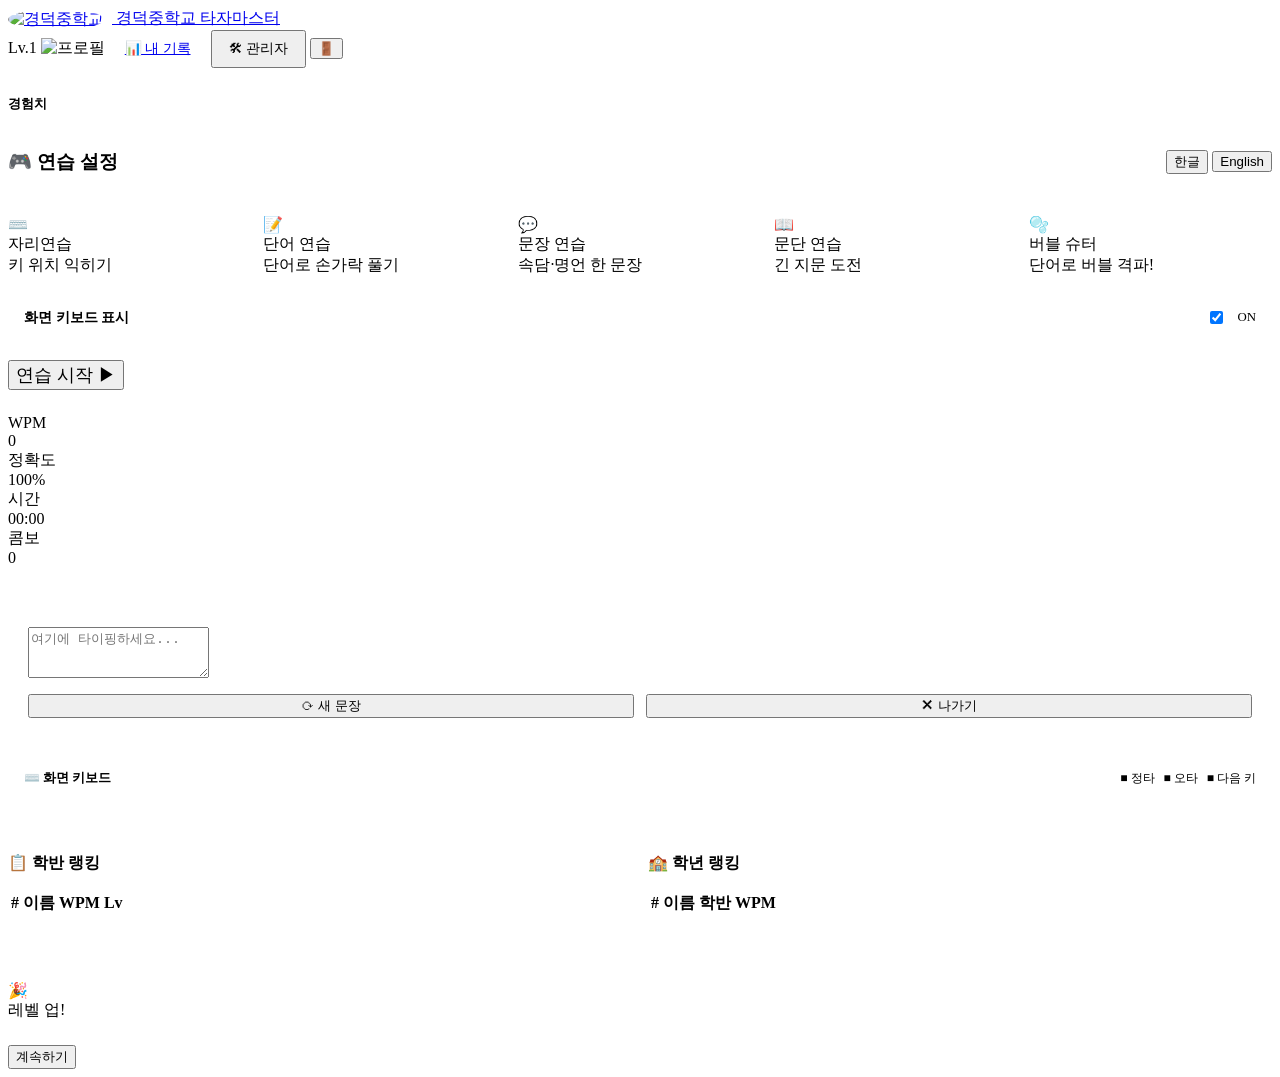
==== public/app.html @ c2b600b6 "연습 로직 수정" ====
<!DOCTYPE html>
<html lang="ko">

<head>
    <meta charset="UTF-8">
    <meta name="viewport" content="width=device-width, initial-scale=1.0">
    <title>경덕중학교 타자마스터 — 연습</title>
    <meta name="description" content="한글/영문 타자 연습 — 자리연습, 단어, 문장, 문단 모드">
    <link rel="stylesheet" href="css/main.css">
    <link rel="stylesheet" href="css/typing.css">
    <script src="https://www.gstatic.com/firebasejs/9.6.1/firebase-app-compat.js"></script>
    <script src="https://www.gstatic.com/firebasejs/9.6.1/firebase-auth-compat.js"></script>
    <script src="https://www.gstatic.com/firebasejs/9.6.1/firebase-firestore-compat.js"></script>
    <style>
        /* ── 화면 키보드 스타일 ── */
        .keyboard-wrap {
            display: flex;
            flex-direction: column;
            gap: 6px;
            padding: 16px;
            background: var(--bg-primary);
            border: 1px solid var(--border);
            border-radius: var(--radius-md);
            user-select: none;
        }

        .kb-row {
            display: flex;
            gap: 5px;
            justify-content: center;
        }

        .kb-key {
            display: flex;
            align-items: center;
            justify-content: center;
            min-width: 36px;
            height: 36px;
            padding: 0 6px;
            background: var(--bg-card);
            border: 1px solid var(--border);
            border-bottom: 3px solid rgba(0, 0, 0, 0.4);
            border-radius: 6px;
            font-size: 0.75rem;
            font-weight: 700;
            color: var(--text-secondary);
            transition: all 0.1s ease;
            cursor: default;
        }

        .key-wide {
            min-width: 56px;
        }

        .key-wider {
            min-width: 76px;
        }

        .key-space {
            min-width: 240px;
        }

        .key-correct {
            background: rgba(0, 255, 136, 0.25) !important;
            border-color: var(--accent-green) !important;
            color: var(--accent-green) !important;
            transform: translateY(2px);
            border-bottom-width: 1px !important;
            box-shadow: 0 0 10px rgba(0, 255, 136, 0.4);
        }

        .key-error {
            background: rgba(255, 68, 68, 0.25) !important;
            border-color: var(--accent-red) !important;
            color: var(--accent-red) !important;
            transform: translateY(2px);
            border-bottom-width: 1px !important;
            box-shadow: 0 0 10px rgba(255, 68, 68, 0.4);
        }

        .key-hint {
            background: rgba(0, 212, 255, 0.2) !important;
            border-color: var(--accent-cyan) !important;
            color: var(--accent-cyan) !important;
            box-shadow: 0 0 12px rgba(0, 212, 255, 0.5);
            animation: hintPulse 1s ease infinite;
        }

        @keyframes hintPulse {

            0%,
            100% {
                box-shadow: 0 0 12px rgba(0, 212, 255, 0.5);
            }

            50% {
                box-shadow: 0 0 20px rgba(0, 212, 255, 0.9);
            }
        }
    </style>
</head>

<body>

    <!-- 네비게이션 -->
    <nav class="nav">
        <div class="nav-inner">
            <a href="/app.html" class="nav-logo">
                <img src="/img/logo.png" alt="경덕중학교"
                    style="width:32px;height:32px;border-radius:50%;vertical-align:middle;margin-right:8px">
                경덕중학교 타자마스터
            </a>
            <div class="nav-user">
                <span id="nav-level" class="nav-level">Lv.1</span>
                <span id="nav-name" style="font-size:0.9rem;color:var(--text-secondary)"></span>
                <img id="nav-avatar" src="" alt="프로필" class="nav-avatar">
                <a href="/myrecords.html" class="btn-secondary" style="padding:8px 16px;font-size:0.85rem">📊 내 기록</a>
                <button id="btn-admin" class="btn-secondary hidden" style="padding:8px 16px;font-size:0.85rem"
                    onclick="location.href='/admin.html'">🛠 관리자</button>
                <button class="btn-icon" onclick="Auth.signOut()" title="로그아웃">🚪</button>
            </div>
        </div>
    </nav>

    <div class="container" style="padding-top:28px;padding-bottom:64px">

        <!-- EXP 바 -->
        <div style="margin-bottom:20px">
            <div style="display:flex;justify-content:space-between;align-items:center;margin-bottom:6px">
                <div style="font-size:0.8rem;font-weight:700;color:var(--text-muted)">경험치</div>
                <div id="exp-text" style="font-size:0.8rem;color:var(--accent-cyan)"></div>
            </div>
            <div class="progress-bar-wrap">
                <div id="exp-bar" class="progress-bar-fill" style="width:0%"></div>
            </div>
        </div>

        <!-- ── 세션 설정 영역 ── -->
        <div id="section-setup" class="card" style="margin-bottom:24px">
            <div
                style="display:flex;flex-wrap:wrap;align-items:center;justify-content:space-between;gap:16px;margin-bottom:24px">
                <h2 style="font-size:1.2rem;font-weight:900">🎮 연습 설정</h2>
                <div class="lang-toggle">
                    <button class="lang-btn active" id="btn-ko" onclick="setLang('ko')">한글</button>
                    <button class="lang-btn" id="btn-en" onclick="setLang('en')">English</button>
                </div>
            </div>

            <!-- 모드 선택 (5개 grid) -->
            <div style="display:grid;grid-template-columns:repeat(5,1fr);gap:12px;margin-bottom:20px">
                <div class="mode-card" data-mode="keyboard" onclick="setMode('keyboard')">
                    <div class="mode-icon">⌨️</div>
                    <div class="mode-title">자리연습</div>
                    <div class="mode-desc">키 위치 익히기</div>
                </div>
                <div class="mode-card selected" data-mode="word" onclick="setMode('word')">
                    <div class="mode-icon">📝</div>
                    <div class="mode-title">단어 연습</div>
                    <div class="mode-desc">단어로 손가락 풀기</div>
                </div>
                <div class="mode-card" data-mode="sentence" onclick="setMode('sentence')">
                    <div class="mode-icon">💬</div>
                    <div class="mode-title">문장 연습</div>
                    <div class="mode-desc">속담·명언 한 문장</div>
                </div>
                <div class="mode-card" data-mode="paragraph" onclick="setMode('paragraph')">
                    <div class="mode-icon">📖</div>
                    <div class="mode-title">문단 연습</div>
                    <div class="mode-desc">긴 지문 도전</div>
                </div>
                <div class="mode-card" data-mode="minigame" onclick="location.href='/bubble.html'">
                    <div class="mode-icon">🫧</div>
                    <div class="mode-title">버블 슈터</div>
                    <div class="mode-desc">단어로 버블 격파!</div>
                </div>
            </div>

            <!-- 화면 키보드 ON/OFF 토글 -->
            <div
                style="display:flex;align-items:center;gap:12px;margin-bottom:20px;padding:12px 16px;background:var(--bg-primary);border-radius:var(--radius-sm)">
                <span style="font-size:0.9rem;font-weight:600;flex:1">화면 키보드 표시</span>
                <label class="toggle">
                    <input type="checkbox" id="toggle-keyboard-vis" checked onchange="toggleKeyboardDisplay()">
                    <span class="toggle-slider"></span>
                </label>
                <span style="font-size:0.8rem;color:var(--text-muted)" id="kb-vis-label">ON</span>
            </div>

            <button id="btn-start" class="btn-primary w-full" style="justify-content:center;font-size:1.1rem"
                onclick="startSession()">
                연습 시작 ▶
            </button>
        </div>

        <!-- ── 타자 연습 영역 ── -->
        <div id="section-typing" class="hidden">

            <!-- 실시간 통계 -->
            <div class="stats-bar" style="margin-bottom:16px">
                <div class="stat-box">
                    <div class="label">WPM</div>
                    <div class="value" id="stat-wpm">0</div>
                </div>
                <div class="stat-box accuracy">
                    <div class="label">정확도</div>
                    <div class="value" id="stat-acc">100%</div>
                </div>
                <div class="stat-box timer">
                    <div class="label">시간</div>
                    <div class="value" id="stat-time">00:00</div>
                </div>
                <div class="stat-box combo">
                    <div class="label">콤보</div>
                    <div class="value" id="stat-combo">0</div>
                </div>
            </div>

            <!-- 텍스트 디스플레이 -->
            <div class="card" style="margin-bottom:16px;padding:20px">
                <div id="typing-display" class="typing-display" style="margin-bottom:12px"></div>
                <div id="combo-display" class="combo-display"></div>
                <textarea id="typing-input" class="typing-input" rows="3" placeholder="여기에 타이핑하세요..." autocomplete="off"
                    autocorrect="off" autocapitalize="off" spellcheck="false" style="margin-top:12px"></textarea>
                <div style="display:flex;gap:12px;margin-top:12px">
                    <button class="btn-secondary" onclick="skipSession()" style="flex:1;justify-content:center">⟳ 새
                        문장</button>
                    <button class="btn-danger" onclick="showSetup()" style="flex:1">✕ 나가기</button>
                </div>
            </div>

            <!-- 화면 키보드 -->
            <div id="keyboard-container" class="card" style="margin-bottom:16px;padding:16px">
                <div style="display:flex;align-items:center;justify-content:space-between;margin-bottom:10px">
                    <span style="font-size:0.8rem;font-weight:700;color:var(--text-muted)">⌨️ 화면 키보드</span>
                    <span style="font-size:0.75rem;color:var(--text-muted)">
                        <span style="color:var(--accent-green)">■</span> 정타 &nbsp;
                        <span style="color:var(--accent-red)">■</span> 오타 &nbsp;
                        <span style="color:var(--accent-cyan)">■</span> 다음 키
                    </span>
                </div>
                <div id="kb-display"></div>
            </div>

        </div>

        <!-- ── 결과 영역 ── -->
        <div id="section-result" class="card hidden" style="margin-bottom:24px">
            <div id="result-content"></div>
        </div>

        <!-- ── 랭킹 영역 ── -->
        <div id="section-ranking" style="display:grid;grid-template-columns:1fr 1fr;gap:16px">
            <div class="card" id="card-class-ranking">
                <h3 style="font-size:1rem;font-weight:900;margin-bottom:16px">📋 학반 랭킹 <span id="class-ranking-label"
                        style="font-size:0.8rem;color:var(--text-muted)"></span></h3>
                <table class="ranking-table">
                    <thead>
                        <tr>
                            <th>#</th>
                            <th>이름</th>
                            <th>WPM</th>
                            <th>Lv</th>
                        </tr>
                    </thead>
                    <tbody id="class-ranking-body"></tbody>
                </table>
            </div>
            <div class="card" id="card-grade-ranking">
                <h3 style="font-size:1rem;font-weight:900;margin-bottom:16px">🏫 학년 랭킹 <span id="grade-ranking-label"
                        style="font-size:0.8rem;color:var(--text-muted)"></span></h3>
                <table class="ranking-table">
                    <thead>
                        <tr>
                            <th>#</th>
                            <th>이름</th>
                            <th>학반</th>
                            <th>WPM</th>
                        </tr>
                    </thead>
                    <tbody id="grade-ranking-body"></tbody>
                </table>
            </div>
        </div>

    </div><!-- /container -->

    <!-- 레벨업 오버레이 -->
    <div id="levelup-overlay" class="levelup-overlay hidden">
        <div class="levelup-card">
            <div class="levelup-emoji">🎉</div>
            <div class="levelup-title" id="levelup-title">레벨 업!</div>
            <div class="levelup-subtitle" id="levelup-subtitle"></div>
            <button class="btn-primary" style="margin-top:24px" onclick="closeLevelUp()">계속하기</button>
        </div>
    </div>

    <script src="js/firebase-config.js"></script>
    <script src="js/auth.js"></script>
    <script src="js/profile.js"></script>
    <script src="js/content.js"></script>
    <script src="js/records.js"></script>
    <script src="js/game.js"></script>
    <script src="js/typing-engine.js"></script>
    <script src="js/keyboard.js"></script>
    <script>
        let currentUser = null;
        let userProfile = null;
        let isAdminUser = false;
        let currentLang = 'ko';
        let currentMode = 'word';
        let comboCount = 0;
        let showKeyboard = true;
        let timerInterval = null;
        let sessionText = '';

        // ── 인증 ──────────────────────────────────────────────
        Auth.initAuthListener({
            requireAuth: true,
            onLogin: async (user, admin) => {
                currentUser = user;
                isAdminUser = admin;

                const profile = await Profile.getProfile(user.uid);
                if (!profile?.profileComplete) { location.href = '/profile.html'; return; }
                userProfile = profile;

                document.getElementById('nav-name').textContent = profile.name;
                document.getElementById('nav-avatar').src = user.photoURL || '';
                if (admin) document.getElementById('btn-admin').classList.remove('hidden');

                updateExpBar(profile.totalExp || 0);
                loadRankings();
                await Content.initializeDefaults();

                // 화면 키보드 초기 렌더
                KeyboardDisplay.render(document.getElementById('kb-display'), currentLang);
            }
        });

        // ── EXP 바 ────────────────────────────────────────────
        function updateExpBar(totalExp) {
            const level = Game.calcLevel(totalExp);
            const progress = Game.levelProgress(totalExp);
            const toNext = Game.expToNextLevel(totalExp);
            document.getElementById('nav-level').textContent =
                `Lv.${level} ${Game.getLevelTitle(level)}`;
            document.getElementById('exp-bar').style.width = progress + '%';
            document.getElementById('exp-text').textContent =
                toNext > 0 ? `다음 레벨까지 ${toNext} EXP` : '최고 레벨!';
        }

        // ── 언어 / 모드 선택 ──────────────────────────────────
        function setLang(lang) {
            currentLang = lang;
            document.getElementById('btn-ko').classList.toggle('active', lang === 'ko');
            document.getElementById('btn-en').classList.toggle('active', lang === 'en');
            KeyboardDisplay.setLang(lang);
        }

        function setMode(mode) {
            currentMode = mode;
            document.querySelectorAll('.mode-card').forEach(c =>
                c.classList.toggle('selected', c.dataset.mode === mode));
        }

        function toggleKeyboardDisplay() {
            showKeyboard = document.getElementById('toggle-keyboard-vis').checked;
            document.getElementById('kb-vis-label').textContent = showKeyboard ? 'ON' : 'OFF';
        }

        let accumulatedKeystrokes = 0;
        let accumulatedErrors = 0;
        let accumulatedDuration = 0;
        let sessionStartTime = 0;

        // ── 세션 시작 ──────────────────────────────────────────
        async function startSession(isContinuing = false) {
            if (!isContinuing) {
                accumulatedKeystrokes = 0;
                accumulatedErrors = 0;
                accumulatedDuration = 0;
                sessionStartTime = Date.now();
            }

            const modeKey = currentMode === 'keyboard' ? 'keyboard'
                : currentMode === 'word' ? 'words'
                    : currentMode === 'sentence' ? 'sentences'
                        : 'paragraphs';
            const contentKey = `${modeKey}_${currentLang}`;
            const items = await Content.getContent(contentKey);
            if (!items.length) { alert('콘텐츠가 없습니다.'); return; }

            if (currentMode === 'word') {
                sessionText = Content.getRandom(items, 5).join(' ');
            } else {
                sessionText = Content.getRandom(items, 1)[0];
            }

            comboCount = 0;
            document.getElementById('stat-combo').textContent = '0';

            if (!isContinuing) {
                document.getElementById('stat-wpm').textContent = '0';
                document.getElementById('stat-acc').textContent = '100%';
                document.getElementById('stat-time').textContent = '00:00';
            }

            const displayEl = document.getElementById('typing-display');
            const inputEl = document.getElementById('typing-input');
            inputEl.value = '';
            inputEl.disabled = false;
            displayEl.classList.toggle('lang-en', currentLang === 'en');

            // 타자 엔진 초기화
            let lastLen = 0;
            TypingEngine.init({
                text: sessionText,
                mode: currentMode,
                lang: currentLang,
                onUpdate: ({ wpm, accuracy, elapsed }) => {
                    // 전체 누적 수치로 화면 업데이트
                    const totalSec = accumulatedDuration + elapsed;
                    const totalChars = (accumulatedKeystrokes + (inputEl.value.length || 0)) - (accumulatedErrors + (TypingEngine.state?.errors || 0));

                    document.getElementById('stat-wpm').textContent = totalSec > 0 ? Game.calcWPM(Math.max(0, totalChars), totalSec, currentLang) : 0;
                    document.getElementById('stat-acc').textContent = (accumulatedKeystrokes + (inputEl.value.length || 0)) > 0
                        ? Game.calcAccuracy((accumulatedKeystrokes + (inputEl.value.length || 0)), (accumulatedErrors + (TypingEngine.state?.errors || 0))) + '%'
                        : '100%';
                    document.getElementById('stat-time').textContent = TypingEngine.formatTime(totalSec);
                },
                onComplete: async (result) => {
                    clearInterval(timerInterval);

                    accumulatedKeystrokes += result.keystrokes;
                    accumulatedErrors += result.errors;
                    accumulatedDuration += result.duration;

                    // 문단 연습이 아닌 경우(자리, 단어, 문장) 결과창으로 가지 않고 무한 반복 진행
                    if (currentMode !== 'paragraph') {
                        // 중간 백그라운드 저장 무시 (최종 나가기에서 일괄 저장)
                        startSession(true); // 계속 진행
                    } else {
                        // 문단 모드는 기존대로 즉시 저장하고 결과창으로 이동
                        saveAndShowResult(result);
                    }
                }
            });

            TypingEngine.renderText(displayEl, '');

            // 화면 키보드 리셋 + 첫 글자 힌트
            KeyboardDisplay.render(document.getElementById('kb-display'), currentLang);
            KeyboardDisplay.highlightNext(sessionText[0]);

            // 입력 이벤트
            // 정타/오타 판정: oninput이 발생할 때 val 전체를 sessionText와 비교
            inputEl.oninput = () => {
                const val = inputEl.value;
                TypingEngine.processInput(inputEl, displayEl, true);

                // 글자가 추가된 경우 (일반 타이핑 + 조합 완성 모두 처리)
                if (val.length > lastLen) {
                    // 새로 추가된 글자 (영문 / 완성된 한글 음절)
                    const newChar = val[val.length - 1];
                    const expected = sessionText[val.length - 1];
                    const isCorrect = newChar === expected;
                    isCorrect ? comboCount++ : (comboCount = 0);
                    document.getElementById('stat-combo').textContent = comboCount;

                    // 다음 키 힌트
                    const nextChar = sessionText[val.length];
                    if (nextChar) KeyboardDisplay.highlightNext(nextChar);
                    else KeyboardDisplay.highlightNext(null);

                } else if (val.length === lastLen && val.length > 0) {
                    // ★ 한글 IME 조합 중 — 글자 수는 같지만 마지막 글자가 바뀐 경우
                    // (ㅍ → 파 처럼 모음이 붙을 때)
                    // 정타/오타는 이미 keydown에서 표시되므로 힌트만 갱신
                    const nextChar = sessionText[val.length];
                    if (nextChar) KeyboardDisplay.highlightNext(nextChar);

                } else if (val.length < lastLen) {
                    // 백스페이스
                    comboCount = 0;
                    document.getElementById('stat-combo').textContent = '0';
                    const nextChar = sessionText[val.length];
                    if (nextChar) KeyboardDisplay.highlightNext(nextChar);
                }
                lastLen = val.length;
            };

            // ★ keydown — 물리 키(e.code)를 기준으로 즉시 시각 피드백
            // 한글 IME에서도 e.code는 항상 실제 눌린 물리 키를 가리킴
            inputEl.onkeydown = (e) => {
                // 특수키
                if (e.key === 'Backspace') { KeyboardDisplay.pressKey('Backspace', true); return; }
                if (e.key === 'Enter') { KeyboardDisplay.pressKey('Enter', true); return; }
                if (e.key === ' ') { KeyboardDisplay.pressKey('Space', true); return; }

                // 물리 키 코드에서 단일 문자 키 추출
                // e.code: 'KeyA' → 'a', 'Digit1' → '1', 'Semicolon' → ';' 등
                let physKey = null;
                if (e.code.startsWith('Key')) {
                    physKey = e.code.slice(3).toLowerCase(); // 'KeyA' → 'a'
                } else if (e.code.startsWith('Digit')) {
                    physKey = e.code.slice(5);               // 'Digit1' → '1'
                } else if (e.key.length === 1) {
                    physKey = e.key;
                }

                if (!physKey) return;

                // 정타 여부: 현재 입력값 + 이 키로 만들어질 다음 글자가 맞는지 추정
                // 영문: physKey === sessionText[inputEl.value.length] (대/소 무시)
                // 한글: KO_MAP[physKey] 혹은 KO_MAP[physKey.toUpperCase()]가 다음 자소와 일치
                const pos = inputEl.value.length; // 커서 위치 (현재 입력 길이)
                const expectedChar = sessionText[pos] || '';

                // KO_MAP은 keyboard.js 내부 const이므로 여기서 다시 선언 (작은 복사본)
                const KO = {
                    'q': 'ㅂ', 'w': 'ㅈ', 'e': 'ㄷ', 'r': 'ㄱ', 't': 'ㅅ',
                    'y': 'ㅛ', 'u': 'ㅕ', 'i': 'ㅑ', 'o': 'ㅐ', 'p': 'ㅔ',
                    'a': 'ㅁ', 's': 'ㄴ', 'd': 'ㅇ', 'f': 'ㄹ', 'g': 'ㅎ',
                    'h': 'ㅗ', 'j': 'ㅓ', 'k': 'ㅏ', 'l': 'ㅣ',
                    'z': 'ㅋ', 'x': 'ㅌ', 'c': 'ㅊ', 'v': 'ㅍ', 'b': 'ㅠ', 'n': 'ㅜ', 'm': 'ㅡ',
                    'Q': 'ㅃ', 'W': 'ㅉ', 'E': 'ㄸ', 'R': 'ㄲ', 'T': 'ㅆ', 'O': 'ㅒ', 'P': 'ㅖ',
                };

                let isCorrect = false;
                if (currentLang === 'ko') {
                    // 한글: 눌린 키의 자소가 기대 글자에 포함되는지
                    const jaso = KO[physKey] || KO[physKey.toUpperCase()] || physKey;
                    // 간단 판정: 기대글자가 자소를 포함하면 정타로 간주
                    // (완전한 판정은 IME 완성 후 oninput에서 수행)
                    isCorrect = expectedChar.includes(jaso) || expectedChar === jaso;
                } else {
                    // 영문: 대소문자 무시 비교
                    isCorrect = physKey.toLowerCase() === expectedChar.toLowerCase();
                }

                KeyboardDisplay.pressKey(physKey, isCorrect);
            };

            // 화면 전환
            document.getElementById('section-setup').classList.add('hidden');
            document.getElementById('section-result').classList.add('hidden');
            document.getElementById('section-typing').classList.remove('hidden');
            document.getElementById('keyboard-container').classList.toggle('hidden', !showKeyboard);
            inputEl.focus();
        }

        function skipSession() { startSession(true); }

        function showSetup() {
            clearInterval(timerInterval);

            // 만약 현재 무한 반복 모드(자리, 단어, 문장) 라면 여태까지 누적된 수치로 결과를 먼저 보여줌
            if (currentMode !== 'paragraph' && accumulatedKeystrokes > 0) {
                // 현재 입력 중이던(타이핑 엔진에 남은) 데이터 합산
                const currentElapsed = TypingEngine.state?.startTime ? (Date.now() - TypingEngine.state.startTime) / 1000 : 0;
                const currentTyped = document.getElementById('typing-input').value.length || 0;
                const currentErrors = TypingEngine.state?.errors || 0;

                const finalKeystrokes = accumulatedKeystrokes + currentTyped;
                const finalErrors = accumulatedErrors + currentErrors;
                const finalDuration = Math.floor(accumulatedDuration + currentElapsed);
                const correctChars = finalKeystrokes - finalErrors;

                const sessionResult = {
                    mode: currentMode,
                    lang: currentLang,
                    wpm: Game.calcWPM(Math.max(0, correctChars), finalDuration, currentLang),
                    cpm: finalDuration > 0 ? Math.round((correctChars / finalDuration) * 60) : 0,
                    accuracy: Game.calcAccuracy(finalKeystrokes, finalErrors),
                    duration: finalDuration,
                    keystrokes: finalKeystrokes,
                    errors: finalErrors,
                };

                // 누적된 결과창으로 보내기
                saveAndShowResult(sessionResult);
            } else {
                // 기존 단순 복귀 (입력이 아예 없었거나 문단 모드 중간 나갈시)
                document.getElementById('section-typing').classList.add('hidden');
                document.getElementById('section-result').classList.add('hidden');
                document.getElementById('section-setup').classList.remove('hidden');
            }
        }

        // ── 결과 저장 및 표시 ──────────────────────────────────
        async function saveAndShowResult(result) {
            document.getElementById('section-typing').classList.add('hidden');

            const expGained = Game.calcExp(result);
            const prevExp = userProfile.totalExp || 0;
            const prevLevel = Game.calcLevel(prevExp);
            const newExp = prevExp + expGained;
            const newLevel = Game.calcLevel(newExp);
            const newTotalKeys = (userProfile.totalKeystrokes || 0) + result.keystrokes;
            const newBadges = Game.checkBadges(userProfile, result, newTotalKeys);

            try {
                await Records.save(currentUser.uid, userProfile, result);
                const updateData = {
                    totalExp: firebase.firestore.FieldValue.increment(expGained),
                    level: newLevel,
                    totalKeystrokes: firebase.firestore.FieldValue.increment(result.keystrokes),
                };
                if (newBadges.length) updateData.badges = firebase.firestore.FieldValue.arrayUnion(...newBadges);
                await db.collection('users').doc(currentUser.uid).update(updateData);
            } catch (e) { console.error('저장 오류:', e); }

            userProfile.totalExp = newExp;
            userProfile.level = newLevel;
            userProfile.totalKeystrokes = newTotalKeys;
            userProfile.badges = [...(userProfile.badges || []), ...newBadges];

            updateExpBar(newExp);

            if (newLevel > prevLevel) {
                document.getElementById('levelup-title').textContent = `Lv.${newLevel} 달성!`;
                document.getElementById('levelup-subtitle').textContent = Game.getLevelTitle(newLevel);
                document.getElementById('levelup-overlay').classList.remove('hidden');
            }

            document.getElementById('result-content').innerHTML =
                Game.renderResult(result, expGained, newLevel, newBadges);
            document.getElementById('section-result').classList.remove('hidden');

            // 랭킹 갱신
            loadRankings();
        }

        function closeLevelUp() {
            document.getElementById('levelup-overlay').classList.add('hidden');
        }
        window.startNextSession = () => {
            document.getElementById('section-result').classList.add('hidden');
            startSession();
        };
        window.showMyRecords = () => { location.href = '/myrecords.html'; };

        // ── 랭킹 로드 ──────────────────────────────────────────
        async function loadRankings() {
            if (!userProfile) return;
            const settings = await Records.getRankingSettings();
            const medals = ['🥇', '🥈', '🥉', '4️⃣', '5️⃣'];
            const classCard = document.getElementById('card-class-ranking');
            const gradeCard = document.getElementById('card-grade-ranking');

            if (!settings.classRankingEnabled) {
                classCard.classList.add('hidden');
            } else {
                classCard.classList.remove('hidden');
                document.getElementById('class-ranking-label').textContent = userProfile.className;
                const classRank = await Records.getClassRanking(userProfile.className);
                document.getElementById('class-ranking-body').innerHTML = classRank.length
                    ? classRank.map((r, i) => `
            <tr class="rank-${i + 1}">
              <td>${medals[i] || i + 1}</td>
              <td>${r.name}</td>
              <td><strong>${r.bestWpm}</strong></td>
              <td>Lv.${r.level}</td>
            </tr>`).join('')
                    : '<tr><td colspan="4" style="text-align:center;color:var(--text-muted);padding:24px">아직 기록 없음</td></tr>';
            }

            if (!settings.gradeRankingEnabled) {
                gradeCard.classList.add('hidden');
            } else {
                gradeCard.classList.remove('hidden');
                document.getElementById('grade-ranking-label').textContent = `${userProfile.grade}학년`;
                const gradeRank = await Records.getGradeRanking(userProfile.grade);
                document.getElementById('grade-ranking-body').innerHTML = gradeRank.length
                    ? gradeRank.map((r, i) => `
            <tr class="rank-${i + 1}">
              <td>${medals[i] || i + 1}</td>
              <td>${r.name}</td>
              <td>${r.className}</td>
              <td><strong>${r.bestWpm}</strong></td>
            </tr>`).join('')
                    : '<tr><td colspan="4" style="text-align:center;color:var(--text-muted);padding:24px">아직 기록 없음</td></tr>';
            }
        }
    </script>
</body>

</html>
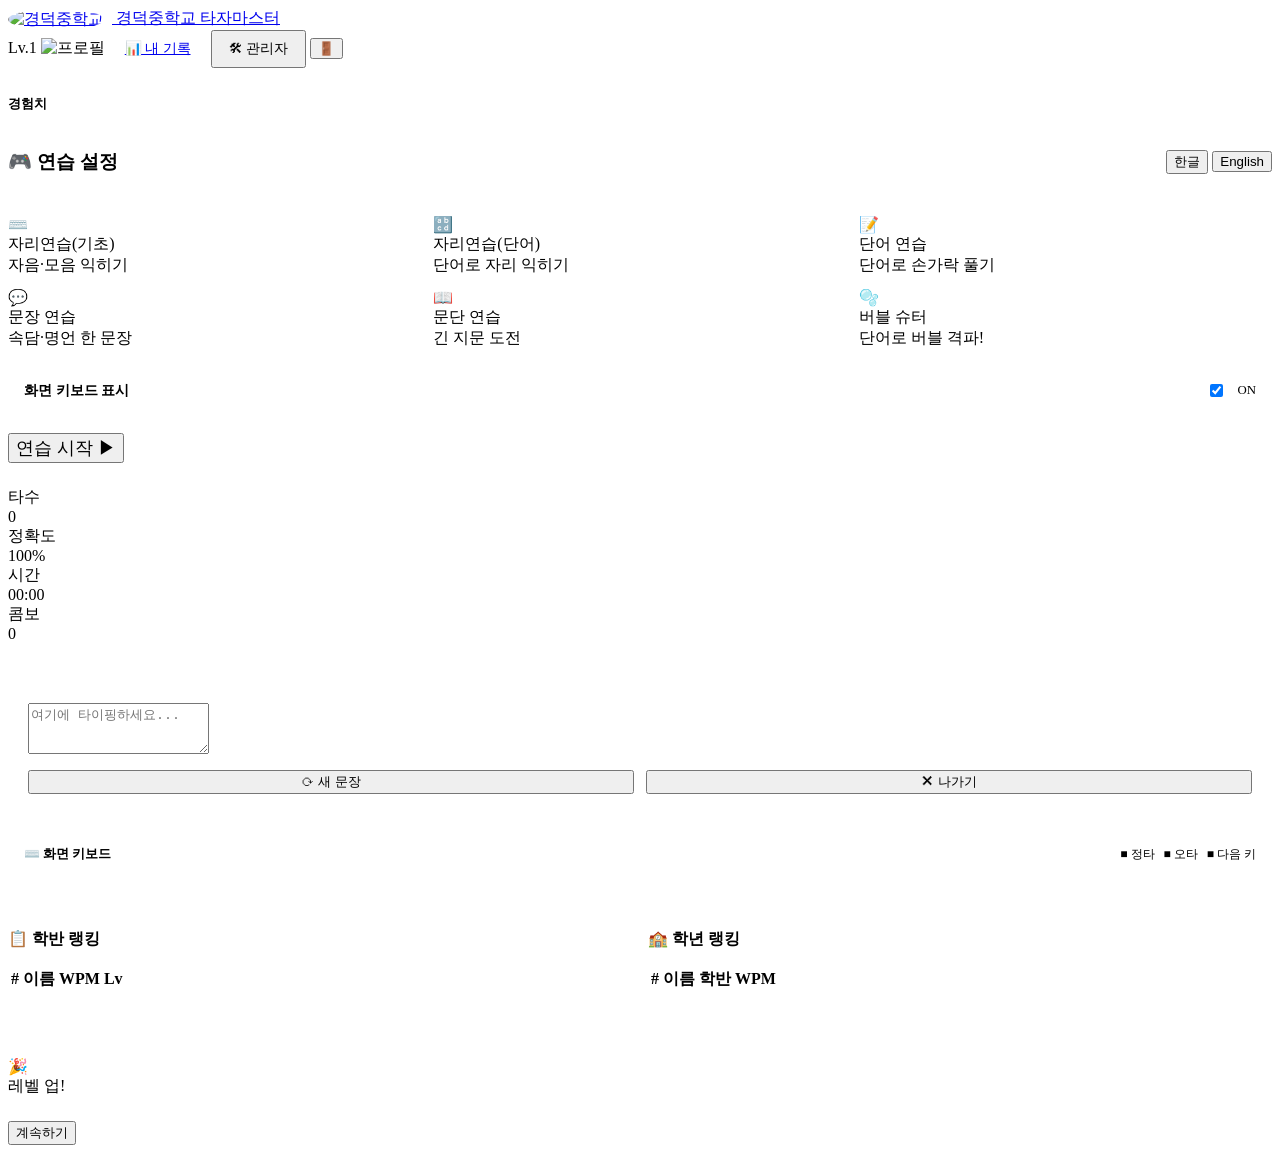
==== commit b41ac0df: "키보드 수정 레이아웃 기능 추가" ====
--- a/public/app.html
+++ b/public/app.html
@@ -97,6 +97,134 @@
                 box-shadow: 0 0 20px rgba(0, 212, 255, 0.9);
             }
         }
+
+        /* ── 손가락 오버레이 스타일 ── */
+        .hand-overlay {
+            position: absolute;
+            left: 0;
+            right: 0;
+            bottom: 8px;
+            /* 키보드 하단에 걸치도록 */
+            display: flex;
+            justify-content: center;
+            align-items: flex-end;
+            gap: 20px;
+            pointer-events: none;
+            /* 클릭 방해 금지 */
+            opacity: 0.7;
+            z-index: 10;
+        }
+
+        .hand {
+            display: flex;
+            align-items: flex-end;
+            gap: 4px;
+            position: relative;
+        }
+
+        .finger {
+            width: 26px;
+            background: rgba(255, 255, 255, 0.2);
+            border: 2px solid rgba(255, 255, 255, 0.4);
+            border-radius: 13px 13px 4px 4px;
+            transition: all 0.15s ease;
+            box-shadow: 0 4px 10px rgba(0, 0, 0, 0.3);
+        }
+
+        /* 손가락별 높이 조절 */
+        .f-lp,
+        .f-rp {
+            height: 45px;
+        }
+
+        /* 새끼 */
+        .f-lr,
+        .f-rr {
+            height: 60px;
+        }
+
+        /* 약지 */
+        .f-lm,
+        .f-rm {
+            height: 70px;
+        }
+
+        /* 중지 */
+        .f-li,
+        .f-ri {
+            height: 55px;
+        }
+
+        /* 검지 */
+
+        /* 엄지손가락 (Space용, 약간 꺾어줌) */
+        .f-lt {
+            height: 35px;
+            transform: rotate(-25deg);
+            transform-origin: bottom right;
+            margin-left: 14px;
+        }
+
+        .f-rt {
+            height: 35px;
+            transform: rotate(25deg);
+            transform-origin: bottom left;
+            margin-right: 14px;
+        }
+
+        /* 활성화 상태 (누를 때) */
+        .finger.active {
+            background: rgba(0, 212, 255, 0.6);
+            border-color: var(--accent-cyan);
+            box-shadow: 0 0 15px rgba(0, 212, 255, 0.8);
+            transform: translateY(4px);
+            /* 눌리는 느낌 */
+        }
+
+        .finger.active.f-lt {
+            transform: rotate(-25deg) translateY(4px);
+        }
+
+        .finger.active.f-rt {
+            transform: rotate(25deg) translateY(4px);
+        }
+
+        .finger.error {
+            background: rgba(255, 68, 68, 0.6);
+            border-color: var(--accent-red);
+            box-shadow: 0 0 15px rgba(255, 68, 68, 0.8);
+            transform: translateY(4px);
+        }
+
+        .finger.error.f-lt {
+            transform: rotate(-25deg) translateY(4px);
+        }
+
+        .finger.error.f-rt {
+            transform: rotate(25deg) translateY(4px);
+        }
+
+        /* 다음 쳐야 할 손가락 (힌트) */
+        .finger.hint {
+            border-color: var(--accent-green);
+            background: rgba(0, 255, 136, 0.3);
+            box-shadow: 0 0 15px rgba(0, 255, 136, 0.5);
+            animation: fingerPulse 1s ease infinite;
+        }
+
+        @keyframes fingerPulse {
+
+            0%,
+            100% {
+                box-shadow: 0 0 10px rgba(0, 255, 136, 0.4);
+                border-color: rgba(0, 255, 136, 0.5);
+            }
+
+            50% {
+                box-shadow: 0 0 20px rgba(0, 255, 136, 0.9);
+                border-color: rgba(0, 255, 136, 1);
+            }
+        }
     </style>
 </head>
 
@@ -146,12 +274,18 @@
                 </div>
             </div>
 
-            <!-- 모드 선택 (5개 grid) -->
-            <div style="display:grid;grid-template-columns:repeat(5,1fr);gap:12px;margin-bottom:20px">
-                <div class="mode-card" data-mode="keyboard" onclick="setMode('keyboard')">
+            <!-- 모드 선택 (6개 grid) -->
+            <div
+                style="display:grid;grid-template-columns:repeat(3,1fr);grid-template-rows:repeat(2,auto);gap:12px;margin-bottom:20px">
+                <div class="mode-card" data-mode="keyboard_basic" onclick="setMode('keyboard_basic')">
                     <div class="mode-icon">⌨️</div>
-                    <div class="mode-title">자리연습</div>
-                    <div class="mode-desc">키 위치 익히기</div>
+                    <div class="mode-title">자리연습(기초)</div>
+                    <div class="mode-desc">자음·모음 익히기</div>
+                </div>
+                <div class="mode-card" data-mode="keyboard_word" onclick="setMode('keyboard_word')">
+                    <div class="mode-icon">🔡</div>
+                    <div class="mode-title">자리연습(단어)</div>
+                    <div class="mode-desc">단어로 자리 익히기</div>
                 </div>
                 <div class="mode-card selected" data-mode="word" onclick="setMode('word')">
                     <div class="mode-icon">📝</div>
@@ -198,7 +332,7 @@
             <!-- 실시간 통계 -->
             <div class="stats-bar" style="margin-bottom:16px">
                 <div class="stat-box">
-                    <div class="label">WPM</div>
+                    <div class="label">타수</div>
                     <div class="value" id="stat-wpm">0</div>
                 </div>
                 <div class="stat-box accuracy">
@@ -382,14 +516,20 @@
                 sessionStartTime = Date.now();
             }
 
-            const modeKey = currentMode === 'keyboard' ? 'keyboard'
-                : currentMode === 'word' ? 'words'
-                    : currentMode === 'sentence' ? 'sentences'
-                        : 'paragraphs';
+            const modeKey = currentMode === 'keyboard_basic' ? 'keyboard_basic'
+                : currentMode === 'keyboard_word' ? 'keyboard_word'
+                    : currentMode === 'word' ? 'words'
+                        : currentMode === 'sentence' ? 'sentences'
+                            : 'paragraphs';
             const contentKey = `${modeKey}_${currentLang}`;
             const items = await Content.getContent(contentKey);
             if (!items.length) { alert('콘텐츠가 없습니다.'); return; }
 
+            // 키보드 커스텀 위치 로드
+            const kbSettings = await Records.getKeyboardSettings();
+            KeyboardDisplay.render(document.getElementById('kb-display'), currentLang, {
+                customPositions: kbSettings
+            });
             if (currentMode === 'word') {
                 sessionText = Content.getRandom(items, 5).join(' ');
             } else {
@@ -422,9 +562,9 @@
                     const totalSec = accumulatedDuration + elapsed;
                     const totalChars = (accumulatedKeystrokes + (inputEl.value.length || 0)) - (accumulatedErrors + (TypingEngine.state?.errors || 0));
 
-                    document.getElementById('stat-wpm').textContent = totalSec > 0 ? Game.calcWPM(Math.max(0, totalChars), totalSec, currentLang) : 0;
+                    document.getElementById('stat-wpm').textContent = totalSec > 0 ? TypingEngine.calcWPM(Math.max(0, totalChars), totalSec, currentLang) : 0;
                     document.getElementById('stat-acc').textContent = (accumulatedKeystrokes + (inputEl.value.length || 0)) > 0
-                        ? Game.calcAccuracy((accumulatedKeystrokes + (inputEl.value.length || 0)), (accumulatedErrors + (TypingEngine.state?.errors || 0))) + '%'
+                        ? TypingEngine.calcAccuracy((accumulatedKeystrokes + (inputEl.value.length || 0)), (accumulatedErrors + (TypingEngine.state?.errors || 0))) + '%'
                         : '100%';
                     document.getElementById('stat-time').textContent = TypingEngine.formatTime(totalSec);
                 },
@@ -456,6 +596,9 @@
             // 정타/오타 판정: oninput이 발생할 때 val 전체를 sessionText와 비교
             inputEl.oninput = () => {
                 const val = inputEl.value;
+                const cleanVal = val.replace(/\r?\n|\r/g, '').trimEnd();
+                const cleanTarget = sessionText.trimEnd();
+
                 TypingEngine.processInput(inputEl, displayEl, true);
 
                 // 글자가 추가된 경우 (일반 타이핑 + 조합 완성 모두 처리)
@@ -470,6 +613,7 @@
                     // 다음 키 힌트
                     const nextChar = sessionText[val.length];
                     if (nextChar) KeyboardDisplay.highlightNext(nextChar);
+                    else if (cleanVal === cleanTarget) KeyboardDisplay.highlightNext('Enter');
                     else KeyboardDisplay.highlightNext(null);
 
                 } else if (val.length === lastLen && val.length > 0) {
@@ -478,6 +622,7 @@
                     // 정타/오타는 이미 keydown에서 표시되므로 힌트만 갱신
                     const nextChar = sessionText[val.length];
                     if (nextChar) KeyboardDisplay.highlightNext(nextChar);
+                    else if (cleanVal === cleanTarget) KeyboardDisplay.highlightNext('Enter');
 
                 } else if (val.length < lastLen) {
                     // 백스페이스
@@ -485,6 +630,7 @@
                     document.getElementById('stat-combo').textContent = '0';
                     const nextChar = sessionText[val.length];
                     if (nextChar) KeyboardDisplay.highlightNext(nextChar);
+                    else if (cleanVal === cleanTarget) KeyboardDisplay.highlightNext('Enter');
                 }
                 lastLen = val.length;
             };
@@ -494,7 +640,15 @@
             inputEl.onkeydown = (e) => {
                 // 특수키
                 if (e.key === 'Backspace') { KeyboardDisplay.pressKey('Backspace', true); return; }
-                if (e.key === 'Enter') { KeyboardDisplay.pressKey('Enter', true); return; }
+                if (e.key === 'Enter' || e.keyCode === 13) {
+                    KeyboardDisplay.pressKey('Enter', true);
+                    e.preventDefault(); // 엔터 입력 시 개행 넘어가는 것 방지
+                    if (TypingEngine.checkComplete(inputEl)) {
+                        // 성공적으로 엔터를 눌러 문장/단어가 완료된 경우,
+                        // onComplete가 내부적으로 실행되어 다음 세션으로 넘어감
+                    }
+                    return;
+                }
                 if (e.key === ' ') { KeyboardDisplay.pressKey('Space', true); return; }
 
                 // 물리 키 코드에서 단일 문자 키 추출
@@ -504,8 +658,19 @@
                     physKey = e.code.slice(3).toLowerCase(); // 'KeyA' → 'a'
                 } else if (e.code.startsWith('Digit')) {
                     physKey = e.code.slice(5);               // 'Digit1' → '1'
-                } else if (e.key.length === 1) {
-                    physKey = e.key;
+                } else {
+                    // 키보드 레이아웃의 특수 문자 매핑
+                    const codeMap = {
+                        'Backquote': '`', 'Minus': '-', 'Equal': '=',
+                        'BracketLeft': '[', 'BracketRight': ']', 'Backslash': '\\',
+                        'Semicolon': ';', 'Quote': "'",
+                        'Comma': ',', 'Period': '.', 'Slash': '/'
+                    };
+                    if (codeMap[e.code]) {
+                        physKey = codeMap[e.code];
+                    } else if (e.key.length === 1) {
+                        physKey = e.key.toLowerCase();
+                    }
                 }
 
                 if (!physKey) return;
@@ -569,9 +734,9 @@
                 const sessionResult = {
                     mode: currentMode,
                     lang: currentLang,
-                    wpm: Game.calcWPM(Math.max(0, correctChars), finalDuration, currentLang),
+                    wpm: TypingEngine.calcWPM(Math.max(0, correctChars), finalDuration, currentLang),
                     cpm: finalDuration > 0 ? Math.round((correctChars / finalDuration) * 60) : 0,
-                    accuracy: Game.calcAccuracy(finalKeystrokes, finalErrors),
+                    accuracy: TypingEngine.calcAccuracy(finalKeystrokes, finalErrors),
                     duration: finalDuration,
                     keystrokes: finalKeystrokes,
                     errors: finalErrors,
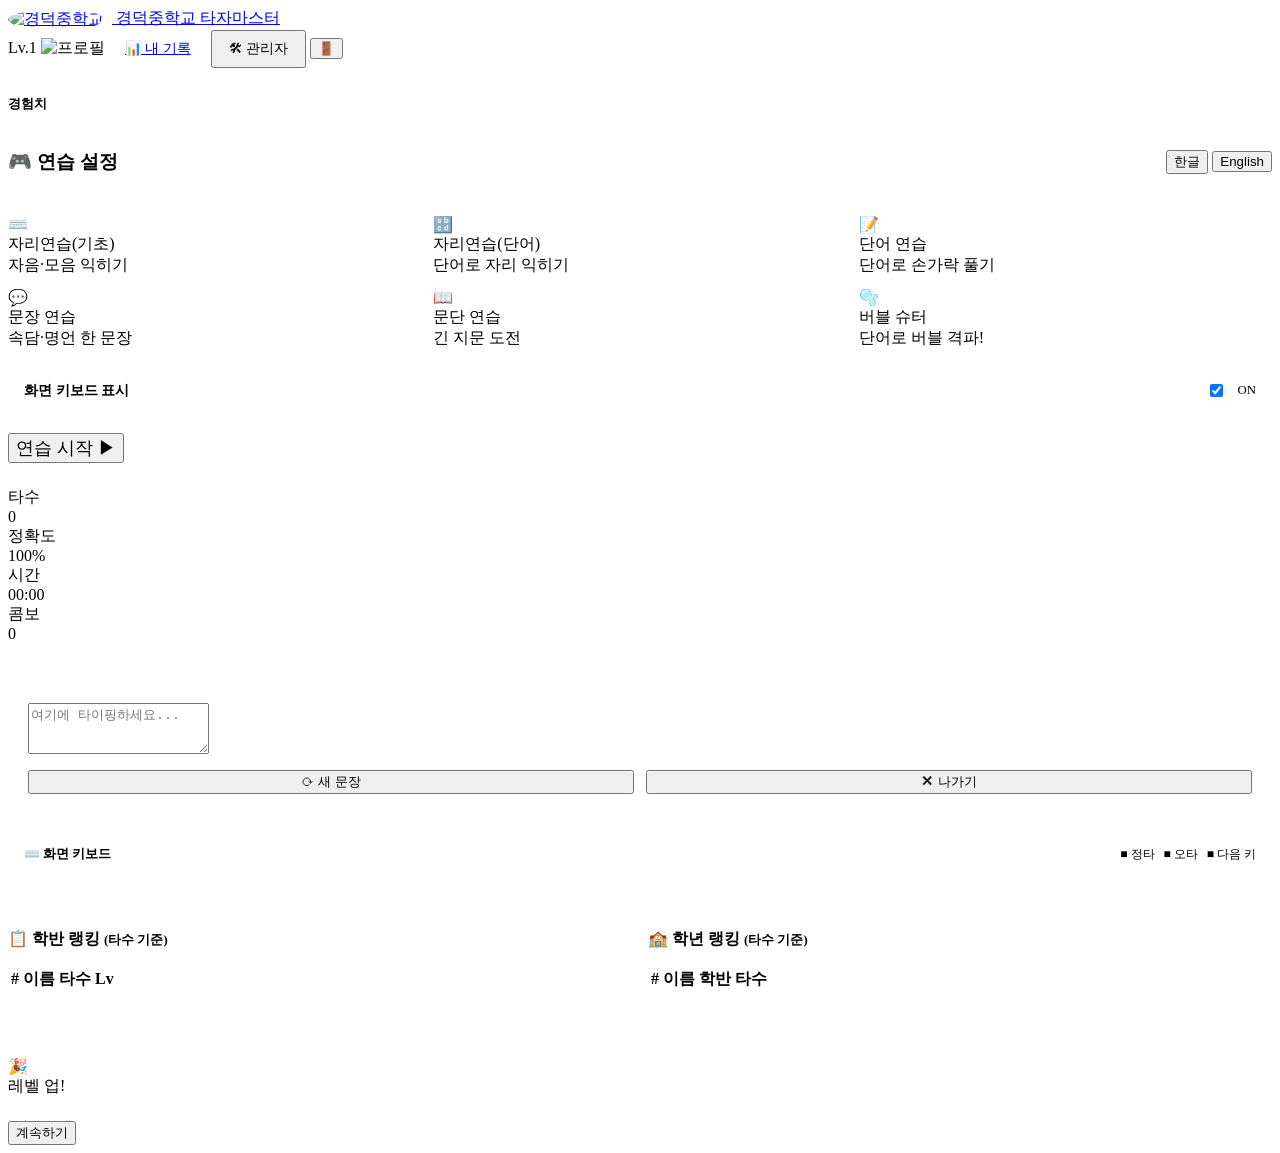
==== commit 2346e857: "키보드 설정 버그 픽스" ====
--- a/public/app.html
+++ b/public/app.html
@@ -6,226 +6,12 @@
     <meta name="viewport" content="width=device-width, initial-scale=1.0">
     <title>경덕중학교 타자마스터 — 연습</title>
     <meta name="description" content="한글/영문 타자 연습 — 자리연습, 단어, 문장, 문단 모드">
-    <link rel="stylesheet" href="css/main.css">
-    <link rel="stylesheet" href="css/typing.css">
+    <link rel="stylesheet" href="css/main.css?v=1.2.5">
+    <link rel="stylesheet" href="css/typing.css?v=1.2.5">
+    <link rel="stylesheet" href="css/keyboard.css?v=1.2.5">
     <script src="https://www.gstatic.com/firebasejs/9.6.1/firebase-app-compat.js"></script>
     <script src="https://www.gstatic.com/firebasejs/9.6.1/firebase-auth-compat.js"></script>
     <script src="https://www.gstatic.com/firebasejs/9.6.1/firebase-firestore-compat.js"></script>
-    <style>
-        /* ── 화면 키보드 스타일 ── */
-        .keyboard-wrap {
-            display: flex;
-            flex-direction: column;
-            gap: 6px;
-            padding: 16px;
-            background: var(--bg-primary);
-            border: 1px solid var(--border);
-            border-radius: var(--radius-md);
-            user-select: none;
-        }
-
-        .kb-row {
-            display: flex;
-            gap: 5px;
-            justify-content: center;
-        }
-
-        .kb-key {
-            display: flex;
-            align-items: center;
-            justify-content: center;
-            min-width: 36px;
-            height: 36px;
-            padding: 0 6px;
-            background: var(--bg-card);
-            border: 1px solid var(--border);
-            border-bottom: 3px solid rgba(0, 0, 0, 0.4);
-            border-radius: 6px;
-            font-size: 0.75rem;
-            font-weight: 700;
-            color: var(--text-secondary);
-            transition: all 0.1s ease;
-            cursor: default;
-        }
-
-        .key-wide {
-            min-width: 56px;
-        }
-
-        .key-wider {
-            min-width: 76px;
-        }
-
-        .key-space {
-            min-width: 240px;
-        }
-
-        .key-correct {
-            background: rgba(0, 255, 136, 0.25) !important;
-            border-color: var(--accent-green) !important;
-            color: var(--accent-green) !important;
-            transform: translateY(2px);
-            border-bottom-width: 1px !important;
-            box-shadow: 0 0 10px rgba(0, 255, 136, 0.4);
-        }
-
-        .key-error {
-            background: rgba(255, 68, 68, 0.25) !important;
-            border-color: var(--accent-red) !important;
-            color: var(--accent-red) !important;
-            transform: translateY(2px);
-            border-bottom-width: 1px !important;
-            box-shadow: 0 0 10px rgba(255, 68, 68, 0.4);
-        }
-
-        .key-hint {
-            background: rgba(0, 212, 255, 0.2) !important;
-            border-color: var(--accent-cyan) !important;
-            color: var(--accent-cyan) !important;
-            box-shadow: 0 0 12px rgba(0, 212, 255, 0.5);
-            animation: hintPulse 1s ease infinite;
-        }
-
-        @keyframes hintPulse {
-
-            0%,
-            100% {
-                box-shadow: 0 0 12px rgba(0, 212, 255, 0.5);
-            }
-
-            50% {
-                box-shadow: 0 0 20px rgba(0, 212, 255, 0.9);
-            }
-        }
-
-        /* ── 손가락 오버레이 스타일 ── */
-        .hand-overlay {
-            position: absolute;
-            left: 0;
-            right: 0;
-            bottom: 8px;
-            /* 키보드 하단에 걸치도록 */
-            display: flex;
-            justify-content: center;
-            align-items: flex-end;
-            gap: 20px;
-            pointer-events: none;
-            /* 클릭 방해 금지 */
-            opacity: 0.7;
-            z-index: 10;
-        }
-
-        .hand {
-            display: flex;
-            align-items: flex-end;
-            gap: 4px;
-            position: relative;
-        }
-
-        .finger {
-            width: 26px;
-            background: rgba(255, 255, 255, 0.2);
-            border: 2px solid rgba(255, 255, 255, 0.4);
-            border-radius: 13px 13px 4px 4px;
-            transition: all 0.15s ease;
-            box-shadow: 0 4px 10px rgba(0, 0, 0, 0.3);
-        }
-
-        /* 손가락별 높이 조절 */
-        .f-lp,
-        .f-rp {
-            height: 45px;
-        }
-
-        /* 새끼 */
-        .f-lr,
-        .f-rr {
-            height: 60px;
-        }
-
-        /* 약지 */
-        .f-lm,
-        .f-rm {
-            height: 70px;
-        }
-
-        /* 중지 */
-        .f-li,
-        .f-ri {
-            height: 55px;
-        }
-
-        /* 검지 */
-
-        /* 엄지손가락 (Space용, 약간 꺾어줌) */
-        .f-lt {
-            height: 35px;
-            transform: rotate(-25deg);
-            transform-origin: bottom right;
-            margin-left: 14px;
-        }
-
-        .f-rt {
-            height: 35px;
-            transform: rotate(25deg);
-            transform-origin: bottom left;
-            margin-right: 14px;
-        }
-
-        /* 활성화 상태 (누를 때) */
-        .finger.active {
-            background: rgba(0, 212, 255, 0.6);
-            border-color: var(--accent-cyan);
-            box-shadow: 0 0 15px rgba(0, 212, 255, 0.8);
-            transform: translateY(4px);
-            /* 눌리는 느낌 */
-        }
-
-        .finger.active.f-lt {
-            transform: rotate(-25deg) translateY(4px);
-        }
-
-        .finger.active.f-rt {
-            transform: rotate(25deg) translateY(4px);
-        }
-
-        .finger.error {
-            background: rgba(255, 68, 68, 0.6);
-            border-color: var(--accent-red);
-            box-shadow: 0 0 15px rgba(255, 68, 68, 0.8);
-            transform: translateY(4px);
-        }
-
-        .finger.error.f-lt {
-            transform: rotate(-25deg) translateY(4px);
-        }
-
-        .finger.error.f-rt {
-            transform: rotate(25deg) translateY(4px);
-        }
-
-        /* 다음 쳐야 할 손가락 (힌트) */
-        .finger.hint {
-            border-color: var(--accent-green);
-            background: rgba(0, 255, 136, 0.3);
-            box-shadow: 0 0 15px rgba(0, 255, 136, 0.5);
-            animation: fingerPulse 1s ease infinite;
-        }
-
-        @keyframes fingerPulse {
-
-            0%,
-            100% {
-                box-shadow: 0 0 10px rgba(0, 255, 136, 0.4);
-                border-color: rgba(0, 255, 136, 0.5);
-            }
-
-            50% {
-                box-shadow: 0 0 20px rgba(0, 255, 136, 0.9);
-                border-color: rgba(0, 255, 136, 1);
-            }
-        }
-    </style>
 </head>
 
 <body>
@@ -386,13 +172,13 @@
         <div id="section-ranking" style="display:grid;grid-template-columns:1fr 1fr;gap:16px">
             <div class="card" id="card-class-ranking">
                 <h3 style="font-size:1rem;font-weight:900;margin-bottom:16px">📋 학반 랭킹 <span id="class-ranking-label"
-                        style="font-size:0.8rem;color:var(--text-muted)"></span></h3>
+                        style="font-size:0.8rem;color:var(--text-muted)">(타수 기준)</span></h3>
                 <table class="ranking-table">
                     <thead>
                         <tr>
                             <th>#</th>
                             <th>이름</th>
-                            <th>WPM</th>
+                            <th>타수</th>
                             <th>Lv</th>
                         </tr>
                     </thead>
@@ -401,14 +187,14 @@
             </div>
             <div class="card" id="card-grade-ranking">
                 <h3 style="font-size:1rem;font-weight:900;margin-bottom:16px">🏫 학년 랭킹 <span id="grade-ranking-label"
-                        style="font-size:0.8rem;color:var(--text-muted)"></span></h3>
+                        style="font-size:0.8rem;color:var(--text-muted)">(타수 기준)</span></h3>
                 <table class="ranking-table">
                     <thead>
                         <tr>
                             <th>#</th>
                             <th>이름</th>
                             <th>학반</th>
-                            <th>WPM</th>
+                            <th>타수</th>
                         </tr>
                     </thead>
                     <tbody id="grade-ranking-body"></tbody>
@@ -428,14 +214,14 @@
         </div>
     </div>
 
-    <script src="js/firebase-config.js"></script>
-    <script src="js/auth.js"></script>
-    <script src="js/profile.js"></script>
-    <script src="js/content.js"></script>
-    <script src="js/records.js"></script>
-    <script src="js/game.js"></script>
-    <script src="js/typing-engine.js"></script>
-    <script src="js/keyboard.js"></script>
+    <script src="js/firebase-config.js?v=1.2.5"></script>
+    <script src="js/auth.js?v=1.2.5"></script>
+    <script src="js/profile.js?v=1.2.5"></script>
+    <script src="js/content.js?v=1.2.5"></script>
+    <script src="js/records.js?v=1.2.5"></script>
+    <script src="js/game.js?v=1.2.5"></script>
+    <script src="js/typing-engine.js?v=1.2.5"></script>
+    <script src="js/keyboard.js?v=1.2.5"></script>
     <script>
         let currentUser = null;
         let userProfile = null;
--- a/public/css/keyboard.css
+++ b/public/css/keyboard.css
@@ -0,0 +1,232 @@
+/* ── 화면 키보드 스타일 ── */
+.keyboard-wrap {
+    display: flex;
+    flex-direction: column;
+    gap: 6px;
+    padding: 16px;
+    background: var(--bg-primary);
+    border: 1px solid var(--border);
+    border-radius: var(--radius-md);
+    user-select: none;
+    position: relative;
+    overflow: hidden;
+    /* 영역 밖으로 핸드 오버레이가 나가지 않도록 차단 */
+}
+
+.kb-row {
+    display: flex;
+    gap: 5px;
+    justify-content: center;
+}
+
+.kb-key {
+    display: flex;
+    align-items: center;
+    justify-content: center;
+    min-width: 36px;
+    height: 36px;
+    padding: 0 6px;
+    background: var(--bg-card);
+    border: 1px solid var(--border);
+    border-bottom: 3px solid rgba(0, 0, 0, 0.4);
+    border-radius: 6px;
+    font-size: 0.75rem;
+    font-weight: 700;
+    color: var(--text-secondary);
+    transition: all 0.1s ease;
+    cursor: default;
+}
+
+.key-wide {
+    min-width: 56px;
+}
+
+.key-wider {
+    min-width: 76px;
+}
+
+.key-space {
+    min-width: 240px;
+}
+
+.key-correct {
+    background: rgba(0, 255, 136, 0.25) !important;
+    border-color: var(--accent-green) !important;
+    color: var(--accent-green) !important;
+    transform: translateY(2px);
+    border-bottom-width: 1px !important;
+    box-shadow: 0 0 10px rgba(0, 255, 136, 0.4);
+}
+
+.key-error {
+    background: rgba(255, 68, 68, 0.25) !important;
+    border-color: var(--accent-red) !important;
+    color: var(--accent-red) !important;
+    transform: translateY(2px);
+    border-bottom-width: 1px !important;
+    box-shadow: 0 0 10px rgba(255, 68, 68, 0.4);
+}
+
+.key-hint {
+    background: rgba(0, 212, 255, 0.2) !important;
+    border-color: var(--accent-cyan) !important;
+    color: var(--accent-cyan) !important;
+    box-shadow: 0 0 12px rgba(0, 212, 255, 0.5);
+    animation: hintPulse 1s ease infinite;
+}
+
+@keyframes hintPulse {
+
+    0%,
+    100% {
+        box-shadow: 0 0 12px rgba(0, 212, 255, 0.5);
+    }
+
+    50% {
+        box-shadow: 0 0 20px rgba(0, 212, 255, 0.9);
+    }
+}
+
+/* ── 고급스러운 CSS 다각형 투명 손 오버레이 ── */
+.hand-overlay {
+    position: absolute;
+    left: 0;
+    right: 0;
+    bottom: -24px;
+    display: flex;
+    justify-content: center;
+    align-items: flex-end;
+    gap: 152px;
+    padding-right: 22px;
+    pointer-events: none;
+    /* 클릭 방합 금지 */
+    z-index: 10;
+}
+
+.hand-overlay * {
+    pointer-events: none;
+    /* 자식 요소들도 클릭 이벤트 무시 */
+}
+
+.hand {
+    display: flex;
+    flex-direction: column;
+    align-items: center;
+    position: relative;
+}
+
+.palm {
+    position: absolute;
+    bottom: -10px;
+    width: 170px;
+    height: 100px;
+    background: rgba(120, 120, 150, 0.5);
+    border: 2px solid rgba(150, 150, 180, 0.5);
+    border-bottom: none;
+    border-radius: 40px 40px 10px 10px;
+    backdrop-filter: blur(2px);
+    z-index: 2;
+}
+
+.fingers {
+    display: flex;
+    align-items: flex-end;
+    gap: 7px;
+    position: relative;
+    z-index: 1;
+    padding-bottom: 75px;
+    min-height: 120px;
+}
+
+.finger {
+    width: 34px;
+    background: rgba(120, 120, 150, 0.45);
+    border: 2px solid rgba(150, 150, 180, 0.5);
+    border-radius: 16px 16px 0 0;
+    transition: all 0.1s ease;
+    transform-origin: bottom center;
+}
+
+.f-lp,
+.f-rp {
+    height: 65px;
+}
+
+.f-lr,
+.f-rr {
+    height: 100px;
+}
+
+.f-lm,
+.f-rm {
+    height: 115px;
+}
+
+.f-li,
+.f-ri {
+    height: 95px;
+}
+
+.f-lt {
+    position: absolute;
+    bottom: -35px;
+    right: -25px;
+    height: 60px;
+    transform: rotate(70deg);
+    transform-origin: bottom center;
+    z-index: 3;
+}
+
+.f-rt {
+    position: absolute;
+    bottom: -35px;
+    left: -25px;
+    height: 60px;
+    transform: rotate(-70deg);
+    transform-origin: bottom center;
+    z-index: 3;
+}
+
+.f-lt.active {
+    transform: rotate(70deg) translateY(6px) scale(0.98);
+}
+
+.f-rt.active {
+    transform: rotate(-70deg) translateY(6px) scale(0.98);
+}
+
+.finger.error {
+    background: rgba(255, 68, 68, 0.7);
+    border-color: #ffffff;
+    box-shadow: 0 0 20px rgba(255, 68, 68, 0.9);
+    transform: translateY(6px) scale(0.98);
+}
+
+.f-lt.error {
+    transform: rotate(70deg) translateY(6px) scale(0.98);
+}
+
+.f-rt.error {
+    transform: rotate(-70deg) translateY(6px) scale(0.98);
+}
+
+.finger.hint {
+    background: rgba(0, 255, 136, 0.45);
+    border-color: #ffffff;
+    box-shadow: 0 0 15px rgba(0, 255, 136, 0.8);
+    animation: modernFingerPulse 1.2s ease infinite;
+}
+
+@keyframes modernFingerPulse {
+
+    0%,
+    100% {
+        background: rgba(0, 255, 136, 0.45);
+        box-shadow: 0 0 15px rgba(0, 255, 136, 0.8);
+    }
+
+    50% {
+        background: rgba(0, 255, 136, 0.75);
+        box-shadow: 0 0 25px rgba(0, 255, 136, 1);
+    }
+}
